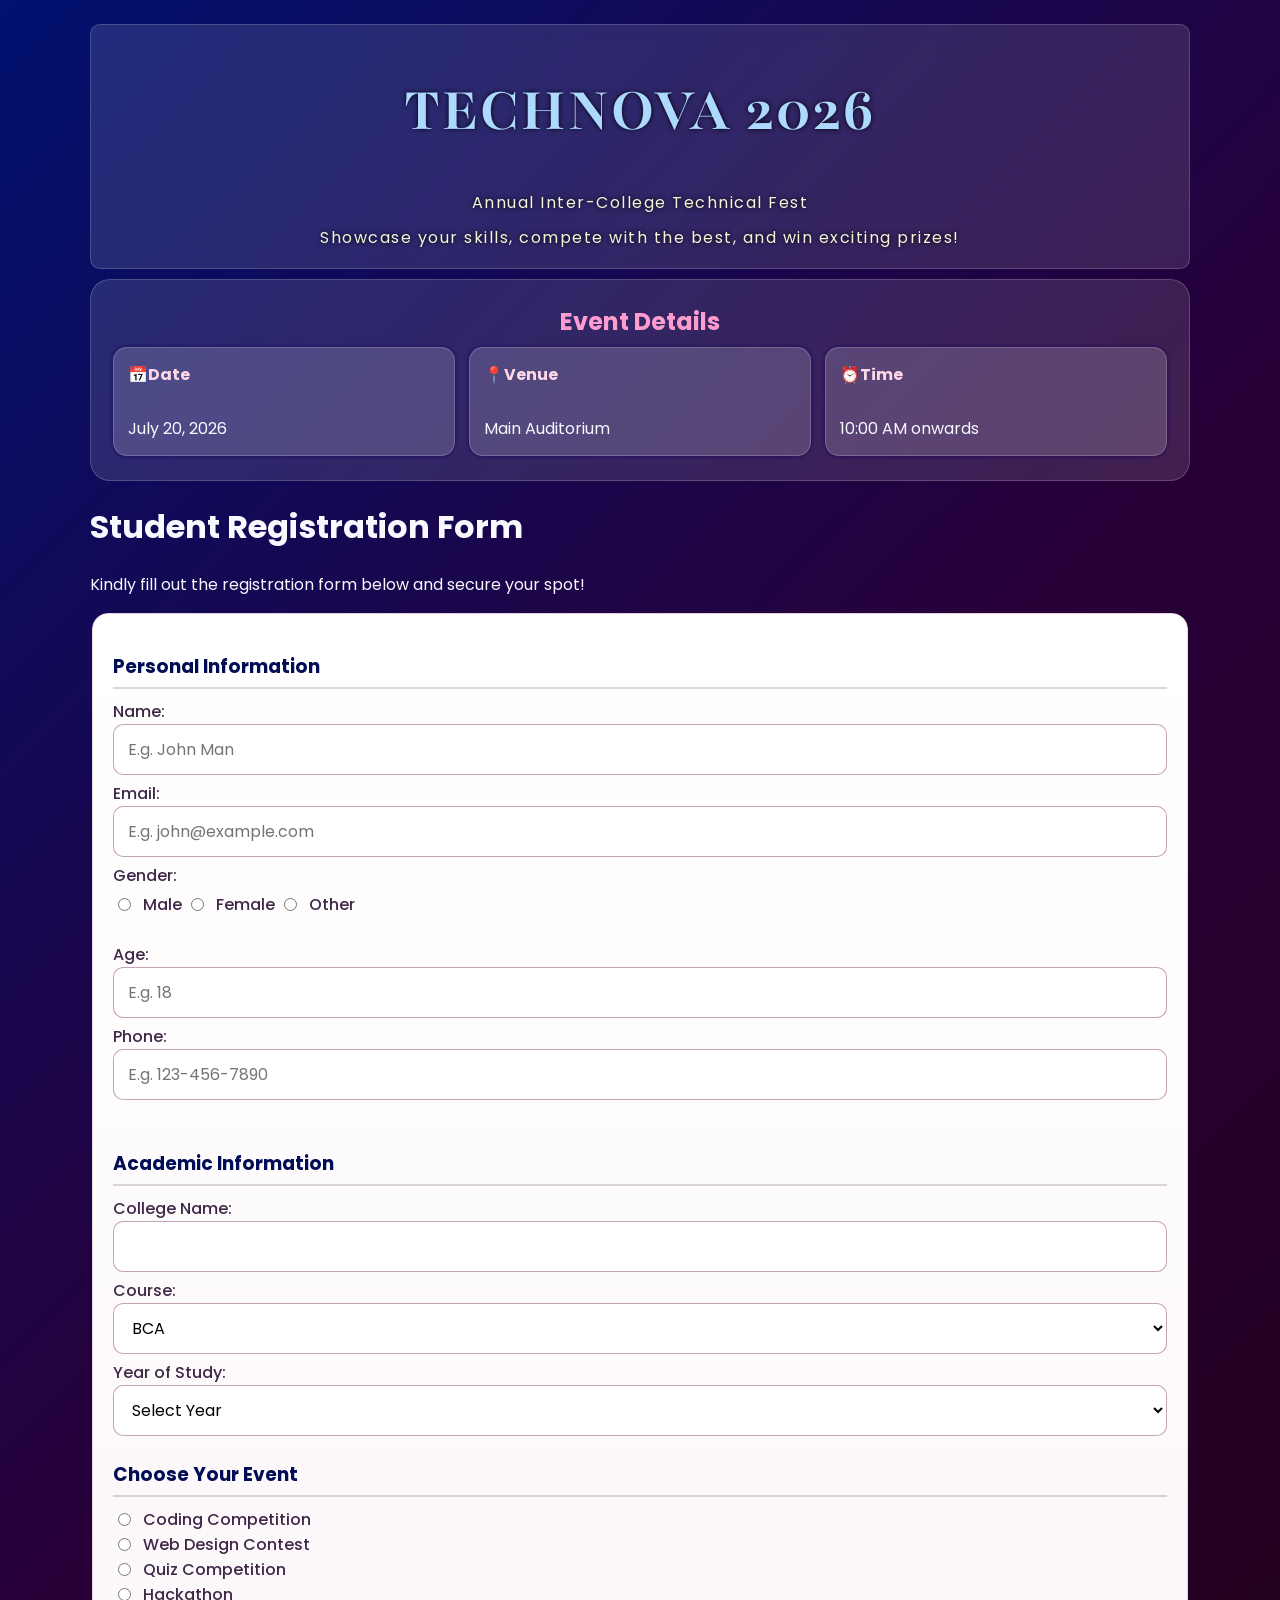
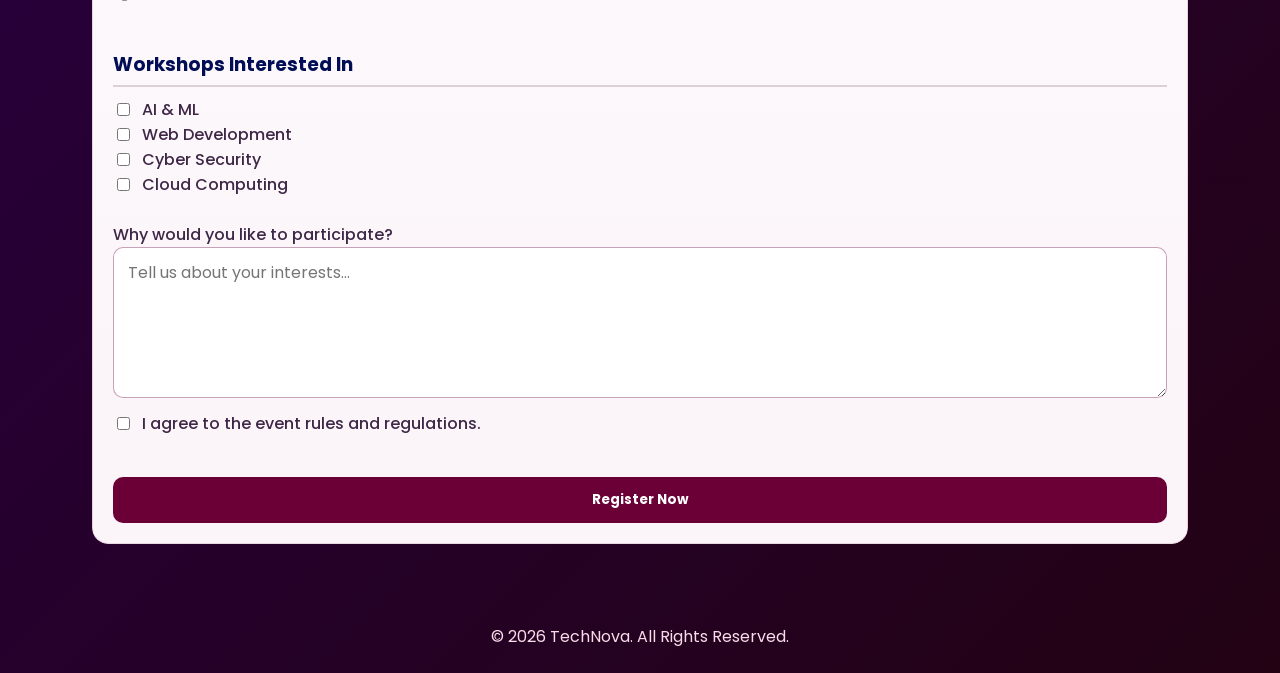
==== index.html @ 3664f60e "Add files via upload" ====
<!DOCTYPE html>
<html lang="en">
<head>
    <meta charset="UTF-8">
    <meta name="viewport" content="width=device-width, initial-scale=1.0">
    <title>TechNova 2026 Registration</title>
    <link rel = "stylesheet" href="style.css">
    <link rel="stylesheet" href="https://fonts.googleapis.com/css?family=Playfair ">
    <link rel="stylesheet" href="https://fonts.googleapis.com/css?family=Poppins ">
</head>
<body>
    <div class="page-shell">
        <header class="hero">
            <h1>TECHNOVA 2026</h1>
            <p>Annual Inter-College Technical Fest</p>
            <p>Showcase your skills, compete with the best, and win exciting prizes!</p>
        </header>

        <section class="event-info">
            <h1>Event Details</h1>
            <div class="info-grid">
                <div class="info-card">
                    <strong>📅Date</strong>
                    <br>
                    <span>July 20, 2026</span>                  
                </div>
                <div class="info-card">
                    <strong>📍Venue</strong>
                    <br>
                    <span>Main Auditorium</span>
                </div>
                <div class="info-card">
                    <strong>⏰Time</strong>
                    <br>
                    <span>10:00 AM onwards</span>
                </div>
            </div>
        </section>

        <form class="event" action="#" method="post">
            <h1>Student Registration Form</h1>
            <p>Kindly fill out the registration form below and secure your spot!</p>
            <fieldset>
                <h3>Personal Information</h3>
                <label for="Name">Name:</label>
                <input type="text" id="Name" name="Name" required placeholder="E.g. John Man" />
                <br>
                <label for="Email">Email:</label>
                <input type="email" id="Email" name="Email" required placeholder="E.g. john@example.com" />
                <br>
                <label for="gender">Gender:</label>
                <div class="choice-group">
                    <label class="choice-item"><input type="radio" id="male" name="gender" value="male" /> Male</label>
                    <label class="choice-item"><input type="radio" id="female" name="gender" value="female" /> Female</label>
                    <label class="choice-item"><input type="radio" id="other" name="gender" value="other" /> Other</label>
                </div>
                <br>
                <label for="Age">Age:</label>
                <input type="number" id="Age" name="Age" required placeholder="E.g. 18" />
                <br>
                <label for="Phone">Phone:</label>
                <input type="tel" id="Phone" name="Phone" required placeholder="E.g. 123-456-7890" />
                <br>
                <br>
                <h3>Academic Information</h3>
                <label for="college">College Name:</label>
                <input type="text" id="college" name="college" required />
                <br>
                <label for="Course">Course:</label>
                <select id="Course" name="Course">
                    <option value="BCA">BCA</option>
                    <option value="BSc">BSc</option>
                    <option value="BTech">B.Tech</option>
                    <option value="BE">BE</option>
                </select>
                <br>
                <label for="year">Year of Study:</label>
                <select id="year" name="year" required>
                    <option value="">Select Year</option>
                    <option>1st Year</option>
                    <option>2nd Year</option>
                    <option>3rd Year</option>
                    <option>4th Year</option>
                </select>
                <br>
                <h3>Choose Your Event</h3>
                <div class="choice-group">
                    <label class="choice-item"><input type="radio" id="coding" name="event" value="Coding Competition" required /> Coding Competition</label>
                    <br>
                    <label class="choice-item"><input type="radio" id="webdesign" name="event" value="Web Design Contest" /> Web Design Contest</label>
                    <br>
                    <label class="choice-item"><input type="radio" id="quiz" name="event" value="Quiz Competition" /> Quiz Competition</label>
                    <br>
                    <label class="choice-item"><input type="radio" id="hackathon" name="event" value="Hackathon" /> Hackathon</label>
                </div>
                <br>
                <h3>Workshops Interested In</h3>
                <div class="choice-group">
                    <label class="choice-item"><input type="checkbox" id="ai" name="workshop" value="AI & ML" /> AI & ML</label>
                    <br>
                    <label class="choice-item"><input type="checkbox" id="webdev" name="workshop" value="Web Development" /> Web Development</label>
                    <br>
                    <label class="choice-item"><input type="checkbox" id="cyber" name="workshop" value="Cyber Security" /> Cyber Security</label>
                    <br>
                    <label class="choice-item"><input type="checkbox" id="cloud" name="workshop" value="Cloud Computing" /> Cloud Computing</label>
                </div>
                <br>
                <label for="message">Why would you like to participate?</label>
                <textarea id="message" name="message" rows="5" placeholder="Tell us about your interests..."></textarea>
                <br>
                <label class="choice-item agree" for="agree">
                    <input type="checkbox" id="agree" required /> I agree to the event rules and regulations.
                </label>
                <br>
                <br>
                <button type="submit">Register Now</button>
            </fieldset>
        </form>
    </div>

    <footer>
        <p>&copy; 2026 TechNova. All Rights Reserved.</p>
    </footer>
</body>
</html>
---- style.css ----
*{
    box-sizing: border-box;
    font-family: 'Poppins', serif;
}
body {
    margin: 0;
    min-height: 100vh;
    background: linear-gradient(135deg, #00116f 0%, #270039 45%, #220213 100%);
    color: #f8f8ff;
}
.page-shell {
    width: min(1100px, 94%);
    margin: 0 auto;
    padding: 24px 0 40px;
}
.hero{
    padding:5px 0px 5px;
    border-radius: 10px;
    border: 1px solid rgba(255, 255, 255, 0.18);
    background: rgba(255, 255, 255, 0.12);
    backdrop-filter: blur(10px);
    text-align: center;
    justify-content: center;
    letter-spacing: 1.5px;
    text-shadow:0 0 5px black;
    line-height: 1.2;
}
.hero h1{
        font-family: 'Playfair';
        font-size: 4rem;
        color:rgb(173, 217, 255)
    }
    .hero p{
        color:beige;
    }
.info-grid {
    display: grid;
    grid-template-columns: repeat(3, minmax(0, 1fr));
    gap: 14px;
}
.info-card{
    background-color: rgba(255, 255, 255, 0.18);
    border-radius: 10px;
    background: rgba(255, 255, 255, 0.16);
    border-radius: 14px;
    padding: 14px;
    border: 1px solid rgba(255, 255, 255, 0.2);
    box-shadow:0 0 4px #1b005b;
}
.info-card:hover{
    transform:translateY(-2px);
    transition: 0.5s;
    border:1px solid rgb(255, 0, 111);
    box-shadow: 0 0 8px #1b005b;
}
.event-info {
    background: rgba(255, 255, 255, 0.12);
    border: 1px solid rgba(255, 255, 255, 0.18);
    border-radius: 20px;
    padding: 24px 22px;
    margin-top: 10px;
    margin-bottom: 22px;
 }
 .event-info h1{
        text-align: center;
        color: #fd9cce;
        margin: 0 0 8px;
    }
 .info-card strong {
    display: block;
    color: #ffd8e8;
    margin-bottom: 4px;
 }
 fieldset {
    border: 1px solid rgba(102, 2, 54, 0.15);
    border-radius: 16px;
    padding: 20px;
    background: linear-gradient(180deg, #ffffff 0%, #fbf4f8 100%);
    color:black;
}
fieldset h3 {
    color: #010e55;
    margin: 18px 0 10px;
    padding-bottom: 6px;
    border-bottom: 2px solid rgba(49, 1, 26, 0.16);
}
label{
    display:inline-block;
    font-weight: 500;
    margin:auto;
    color:#3f2847;
}
.event input,
.event select,
.event textarea {
    width: 100%;
    padding: 12px 14px;
    border: 1px solid #6f0b4562;
    border-radius: 10px;
    font-size: 16px;
    margin-bottom: 6px;
    background: #fff;
    transition: border-color 0.2s ease, box-shadow 0.2s ease;
}
input[type="radio"],
input[type="checkbox"] {
    width: auto;
    margin-right: 8px;
    transform: translateY(1px);
}
.event input:focus,
.event select:focus,
.event textarea:focus {
    outline: none;
    border-color: #660236;
    box-shadow: 0 0 0 4px rgba(102, 2, 54, 0.15);
}
.event button {
    width: 100%;
    margin-top: 16px;
    padding: 13px;
    border: none;
    border-radius: 10px;
    background:rgb(107, 0, 55);
    color: white;
    font-weight: 700;
}
.event button:hover {
    transform: translateY(-2px);
    box-shadow: 0 10px 22px rgba(102, 2, 54, 0.3);
}
.choice-group {
    margin-top: 4px;
    text-align: left;
}
footer {
    text-align: center;
    color: #f8dce9;
    padding: 24px 10px 8px;
}
@media (max-width: 700px) {
    .info-grid {
        grid-template-columns: 1fr;
    }

    .event {
        padding: 22px;
    }
}
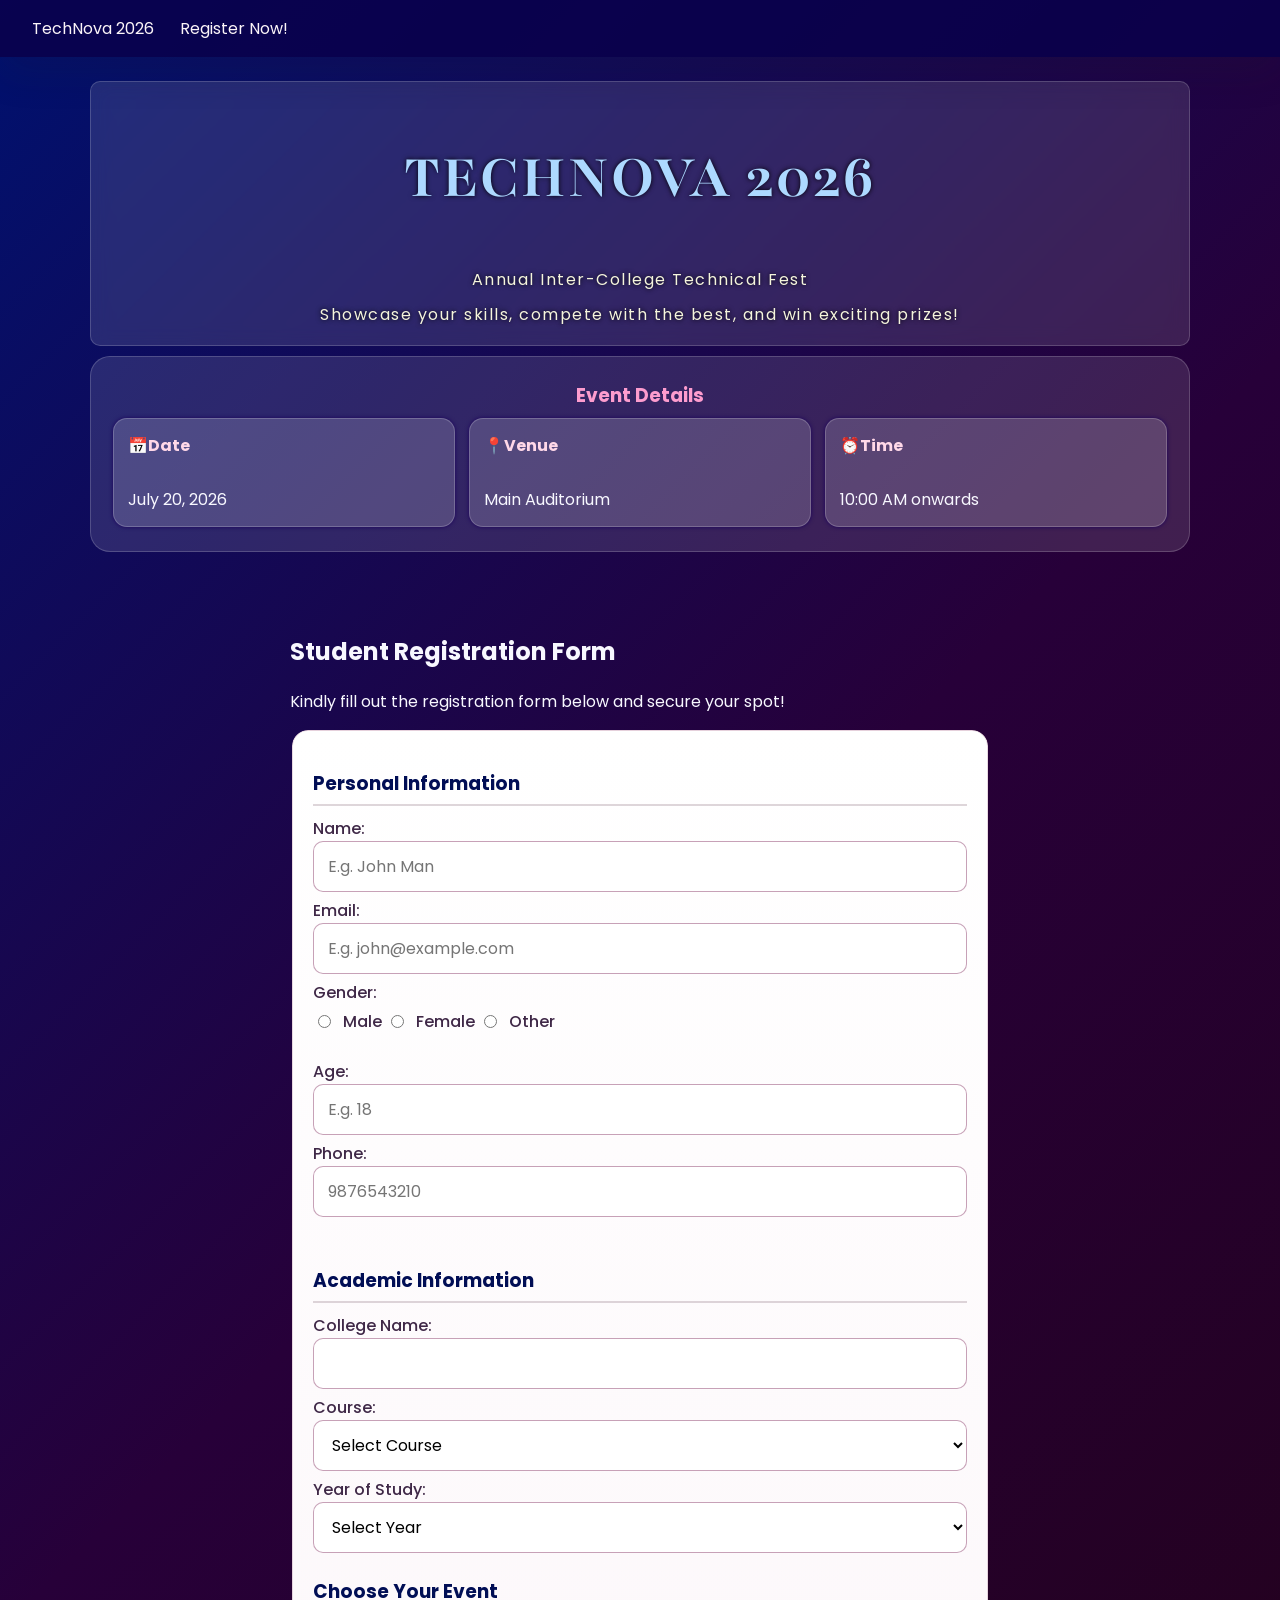
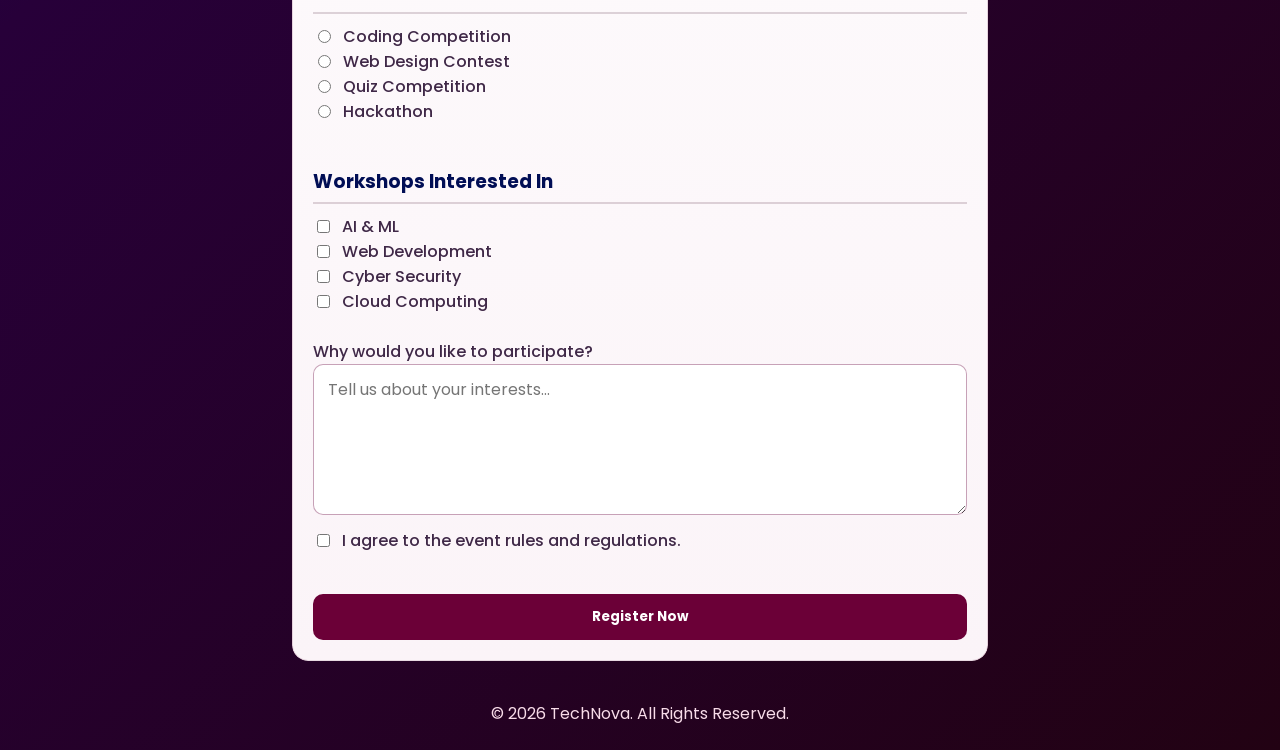
==== commit 6821f2ad: "Add files via upload" ====
--- a/index.html
+++ b/index.html
@@ -9,13 +9,17 @@
     <link rel="stylesheet" href="https://fonts.googleapis.com/css?family=Poppins ">
 </head>
 <body>
+    <nav>
+        <a href="#Home"> TechNova 2026</a>
+        <a href="#Register">Register Now!</a>
+    </nav>
+    <section id = "Home">
     <div class="page-shell">
         <header class="hero">
             <h1>TECHNOVA 2026</h1>
             <p>Annual Inter-College Technical Fest</p>
             <p>Showcase your skills, compete with the best, and win exciting prizes!</p>
         </header>
-
         <section class="event-info">
             <h1>Event Details</h1>
             <div class="info-grid">
@@ -36,8 +40,9 @@
                 </div>
             </div>
         </section>
-
-        <form class="event" action="#" method="post">
+        </section>
+        <section id = "Register">
+        <form class="event" action="submission.html" method="get">
             <h1>Student Registration Form</h1>
             <p>Kindly fill out the registration form below and secure your spot!</p>
             <fieldset>
@@ -48,18 +53,29 @@
                 <label for="Email">Email:</label>
                 <input type="email" id="Email" name="Email" required placeholder="E.g. john@example.com" />
                 <br>
-                <label for="gender">Gender:</label>
+                <label>Gender:</label>
                 <div class="choice-group">
-                    <label class="choice-item"><input type="radio" id="male" name="gender" value="male" /> Male</label>
-                    <label class="choice-item"><input type="radio" id="female" name="gender" value="female" /> Female</label>
-                    <label class="choice-item"><input type="radio" id="other" name="gender" value="other" /> Other</label>
+                    <label class="choice-item">
+                        <input type="radio" name="gender" value="Male" required>
+                        Male
+                    </label>
+
+                    <label class="choice-item">
+                        <input type="radio" name="gender" value="Female">
+                        Female
+                    </label>
+
+                    <label class="choice-item">
+                        <input type="radio" name="gender" value="Other">
+                        Other
+                    </label>
                 </div>
                 <br>
                 <label for="Age">Age:</label>
-                <input type="number" id="Age" name="Age" required placeholder="E.g. 18" />
+                <input type="number" id="Age" name="Age"min="15" max="30" required placeholder="E.g. 18" />
                 <br>
                 <label for="Phone">Phone:</label>
-                <input type="tel" id="Phone" name="Phone" required placeholder="E.g. 123-456-7890" />
+                <input type="tel" id="Phone" name="Phone"pattern="[0-9]{10}" placeholder="9876543210" required>
                 <br>
                 <br>
                 <h3>Academic Information</h3>
@@ -68,11 +84,16 @@
                 <br>
                 <label for="Course">Course:</label>
                 <select id="Course" name="Course">
+                    <option value="">Select Course</option>
                     <option value="BCA">BCA</option>
                     <option value="BSc">BSc</option>
                     <option value="BTech">B.Tech</option>
                     <option value="BE">BE</option>
+                    <option value="Other">Other </option>
                 </select>
+                <div id="other-course-container">
+    <textarea id="Other" name="OtherCourse" rows="1" placeholder="Specify course name..."></textarea>
+</div>
                 <br>
                 <label for="year">Year of Study:</label>
                 <select id="year" name="year" required>
@@ -96,7 +117,8 @@
                 <br>
                 <h3>Workshops Interested In</h3>
                 <div class="choice-group">
-                    <label class="choice-item"><input type="checkbox" id="ai" name="workshop" value="AI & ML" /> AI & ML</label>
+                    <input type="checkbox" id="ai" name="workshop" value="AI & ML">
+                    <label for="ai">AI & ML</label>
                     <br>
                     <label class="choice-item"><input type="checkbox" id="webdev" name="workshop" value="Web Development" /> Web Development</label>
                     <br>
@@ -113,11 +135,11 @@
                 </label>
                 <br>
                 <br>
-                <button type="submit">Register Now</button>
+                <button type="submit"> Register Now </button>
             </fieldset>
         </form>
+        </section>
     </div>
-
     <footer>
         <p>&copy; 2026 TechNova. All Rights Reserved.</p>
     </footer>
--- a/style.css
+++ b/style.css
@@ -1,6 +1,22 @@
 *{
     box-sizing: border-box;
     font-family: 'Poppins', serif;
+}
+nav {
+    display: flex;
+    justify-content: left;
+    flex-wrap: wrap;
+    gap: 1.6rem;
+    background: rgba(10, 0, 75, 0.86);
+    padding: 1rem 2rem;
+    position: sticky;
+    top: 0;
+    z-index: 10;
+    box-shadow: 0 16px 40px rgba(45, 33, 25, 0.12);
+}
+nav a{
+    color:#fbf4f8;
+    text-decoration: none;
 }
 body {
     margin: 0;
@@ -133,6 +149,10 @@
     margin-top: 4px;
     text-align: left;
 }
+button[type="submit"] a {
+    text-decoration: none;
+    color: inherit; 
+}
 footer {
     text-align: center;
     color: #f8dce9;
@@ -147,3 +167,15 @@
         padding: 22px;
     }
 }
+.event{
+    max-width:700px;
+    margin:auto;
+}
+#other-course-container {
+    display: none;
+    margin-top: 10px;
+}
+
+#Course:has(option[value="Other"]:checked) ~ #other-course-container {
+    display: block;
+}
